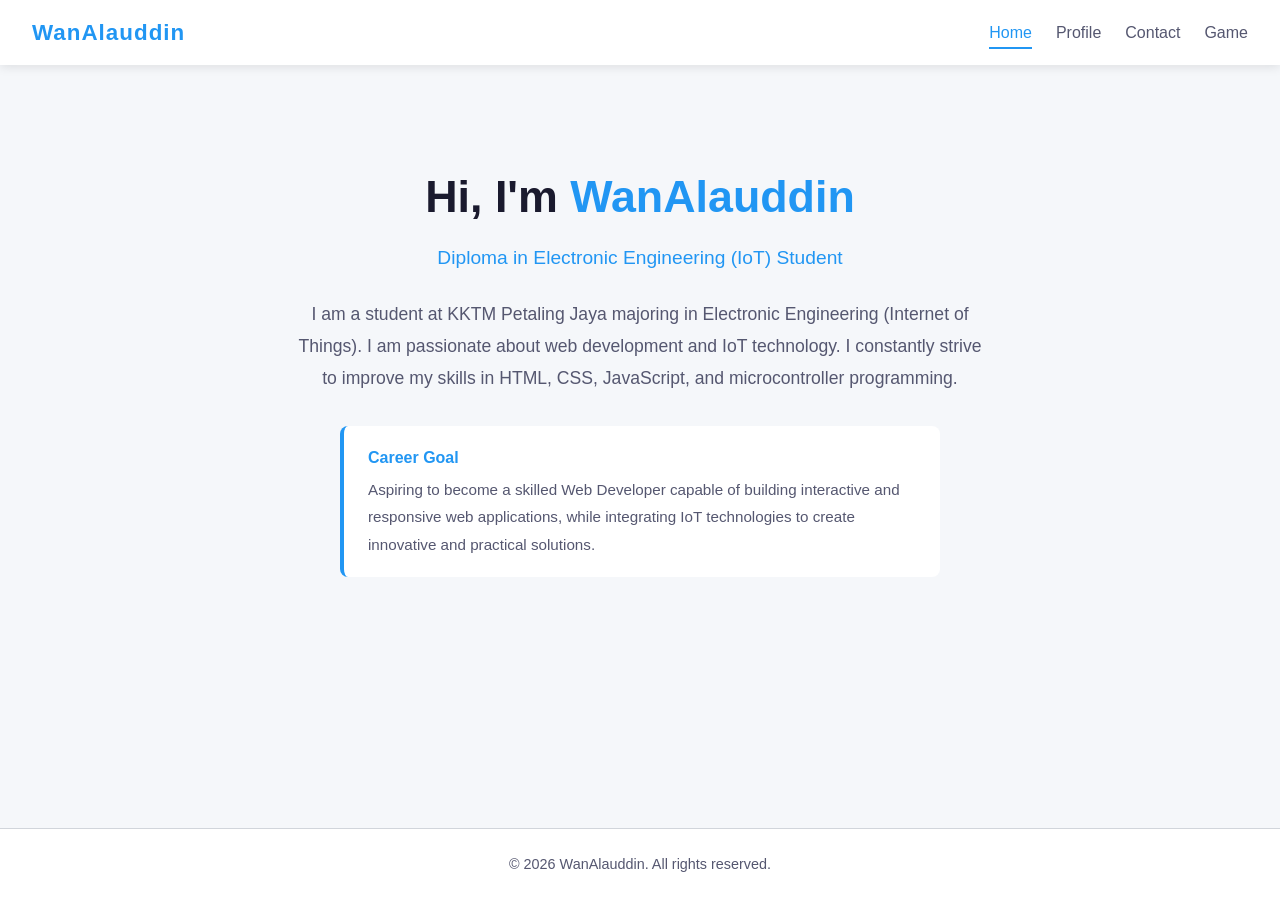
==== index.html @ 8b7ad42e "Initial commit - portfolio website" ====
<!DOCTYPE html>
<html lang="en">
<head>
  <meta charset="UTF-8">
  <meta name="viewport" content="width=device-width, initial-scale=1.0">
  <title>WanAlauddin | Home</title>
  <link rel="stylesheet" href="css/style.css">
</head>
<body>
  <nav class="navbar">
    <div class="nav-logo">
      <a href="index.html">WanAlauddin</a>
    </div>
    <button class="hamburger" aria-label="Toggle navigation">
      <span></span>
      <span></span>
      <span></span>
    </button>
    <ul class="nav-links">
      <li><a href="index.html">Home</a></li>
      <li><a href="profile.html">Profile</a></li>
      <li><a href="contact.html">Contact</a></li>
      <li><a href="game.html">Game</a></li>
    </ul>
  </nav>

  <main class="container">
    <section class="hero">
      <h1>Hi, I'm <span>WanAlauddin</span></h1>
      <p class="subtitle">Diploma in Electronic Engineering (IoT) Student</p>
      <p>
        I am a student at KKTM Petaling Jaya majoring in Electronic Engineering (Internet of Things).
        I am passionate about web development and IoT technology. I constantly strive to improve
        my skills in HTML, CSS, JavaScript, and microcontroller programming.
      </p>
      <div class="career-goal">
        <h3>Career Goal</h3>
        <p>
          Aspiring to become a skilled Web Developer capable of building interactive and
          responsive web applications, while integrating IoT technologies to create innovative
          and practical solutions.
        </p>
      </div>
    </section>
  </main>

  <footer>
    <p>&copy; 2026 WanAlauddin. All rights reserved.</p>
  </footer>

  <script src="js/main.js"></script>
</body>
</html>
---- css/style.css ----
:root {
  --bg-primary: #f5f7fa;
  --bg-secondary: #e8ecf1;
  --bg-card: #ffffff;
  --text-primary: #1a1a2e;
  --text-secondary: #555770;
  --accent: #2196f3;
  --accent-hover: #1976d2;
  --success: #4caf50;
  --error: #e53935;
  --border: #d1d5db;
  --nav-bg: #ffffff;
  --shadow: 0 2px 10px rgba(0, 0, 0, 0.1);
}

* {
  margin: 0;
  padding: 0;
  box-sizing: border-box;
}

html {
  scroll-behavior: smooth;
}

body {
  font-family: 'Segoe UI', Tahoma, Geneva, Verdana, sans-serif;
  background-color: var(--bg-primary);
  color: var(--text-primary);
  line-height: 1.6;
  min-height: 100vh;
  display: flex;
  flex-direction: column;
}

/* ========== NAVBAR ========== */
.navbar {
  background-color: var(--nav-bg);
  padding: 0 2rem;
  display: flex;
  justify-content: space-between;
  align-items: center;
  height: 65px;
  position: sticky;
  top: 0;
  z-index: 1000;
  box-shadow: var(--shadow);
}

.nav-logo a {
  color: var(--accent);
  font-size: 1.4rem;
  font-weight: 700;
  text-decoration: none;
  letter-spacing: 1px;
}

.nav-links {
  list-style: none;
  display: flex;
  gap: 1.5rem;
}

.nav-links li a {
  color: var(--text-secondary);
  text-decoration: none;
  font-size: 1rem;
  font-weight: 500;
  padding: 0.5rem 0;
  transition: color 0.3s ease;
  position: relative;
}

.nav-links li a::after {
  content: '';
  position: absolute;
  bottom: 0;
  left: 0;
  width: 0;
  height: 2px;
  background-color: var(--accent);
  transition: width 0.3s ease;
}

.nav-links li a:hover,
.nav-links li a.active {
  color: var(--accent);
}

.nav-links li a:hover::after,
.nav-links li a.active::after {
  width: 100%;
}

.hamburger {
  display: none;
  flex-direction: column;
  cursor: pointer;
  background: none;
  border: none;
  padding: 5px;
}

.hamburger span {
  display: block;
  width: 25px;
  height: 3px;
  background-color: var(--text-primary);
  margin: 3px 0;
  border-radius: 3px;
  transition: all 0.3s ease;
}

/* ========== MAIN CONTENT ========== */
.container {
  max-width: 1100px;
  margin: 0 auto;
  padding: 2rem;
  flex: 1;
}

.section-title {
  font-size: 2rem;
  font-weight: 700;
  margin-bottom: 2rem;
  color: var(--accent);
  text-align: center;
  position: relative;
}

.section-title::after {
  content: '';
  display: block;
  width: 60px;
  height: 3px;
  background-color: var(--accent);
  margin: 0.5rem auto 0;
}

/* ========== HERO SECTION (Home) ========== */
.hero {
  text-align: center;
  padding: 4rem 0;
}

.hero h1 {
  font-size: 2.8rem;
  font-weight: 700;
  margin-bottom: 0.5rem;
  color: var(--text-primary);
}

.hero h1 span {
  color: var(--accent);
}

.hero .subtitle {
  font-size: 1.2rem;
  color: var(--accent);
  margin-bottom: 1.5rem;
  font-weight: 500;
}

.hero p {
  font-size: 1.1rem;
  color: var(--text-secondary);
  max-width: 700px;
  margin: 0 auto 2rem;
  line-height: 1.8;
}

.hero .career-goal {
  background-color: var(--bg-card);
  border-left: 4px solid var(--accent);
  padding: 1.2rem 1.5rem;
  border-radius: 8px;
  max-width: 600px;
  margin: 0 auto;
  text-align: left;
}

.hero .career-goal h3 {
  color: var(--accent);
  margin-bottom: 0.3rem;
  font-size: 1rem;
}

.hero .career-goal p {
  font-size: 0.95rem;
  margin: 0;
}

/* ========== PROFILE PAGE ========== */
.card {
  background-color: var(--bg-card);
  border-radius: 12px;
  padding: 2rem;
  margin-bottom: 2rem;
  border: 1px solid var(--border);
}

.card h2 {
  color: var(--accent);
  margin-bottom: 1rem;
  font-size: 1.3rem;
}

.card p {
  color: var(--text-secondary);
  line-height: 1.8;
}

/* Table styling */
.profile-table {
  width: 100%;
  border-collapse: collapse;
  margin-top: 0.5rem;
}

.profile-table th,
.profile-table td {
  padding: 0.8rem 1rem;
  text-align: left;
  border-bottom: 1px solid var(--border);
}

.profile-table th {
  background-color: var(--bg-secondary);
  color: var(--accent);
  font-weight: 600;
}

.profile-table td {
  color: var(--text-secondary);
}

.profile-table tr:hover td {
  background-color: rgba(79, 195, 247, 0.05);
}

/* Skills bars */
.skill-item {
  margin-bottom: 1rem;
}

.skill-item .skill-name {
  display: flex;
  justify-content: space-between;
  margin-bottom: 0.3rem;
  color: var(--text-secondary);
  font-size: 0.95rem;
}

.skill-bar {
  width: 100%;
  height: 10px;
  background-color: var(--bg-secondary);
  border-radius: 5px;
  overflow: hidden;
}

.skill-bar .fill {
  height: 100%;
  background: linear-gradient(90deg, var(--accent), var(--accent-hover));
  border-radius: 5px;
  transition: width 1s ease;
}

/* Achievements */
.achievement-item {
  display: flex;
  align-items: flex-start;
  gap: 1rem;
  margin-bottom: 1rem;
  padding: 1rem;
  background-color: var(--bg-secondary);
  border-radius: 8px;
}

.achievement-item .icon {
  background-color: var(--accent);
  color: var(--bg-primary);
  width: 36px;
  height: 36px;
  border-radius: 50%;
  display: flex;
  align-items: center;
  justify-content: center;
  font-weight: 700;
  flex-shrink: 0;
}

.achievement-item p {
  color: var(--text-secondary);
  line-height: 1.6;
}

/* ========== CONTACT FORM ========== */
.contact-form {
  max-width: 600px;
  margin: 0 auto;
  background-color: var(--bg-card);
  padding: 2.5rem;
  border-radius: 12px;
  border: 1px solid var(--border);
}

.form-group {
  margin-bottom: 1.5rem;
}

.form-group label {
  display: block;
  margin-bottom: 0.5rem;
  color: var(--text-secondary);
  font-weight: 500;
  font-size: 0.95rem;
}

.form-group label.required::after {
  content: ' *';
  color: var(--error);
}

.form-group input,
.form-group select {
  width: 100%;
  padding: 0.8rem 1rem;
  background-color: var(--bg-secondary);
  border: 1px solid var(--border);
  border-radius: 8px;
  color: var(--text-primary);
  font-size: 1rem;
  transition: border-color 0.3s ease;
  outline: none;
}

.form-group input:focus,
.form-group select:focus {
  border-color: var(--accent);
}

.form-group input.error,
.form-group select.error {
  border-color: var(--error);
}

.form-group .error-message {
  color: var(--error);
  font-size: 0.85rem;
  margin-top: 0.3rem;
  display: none;
}

.form-group .error-message.show {
  display: block;
}

.form-group input[type="file"] {
  padding: 0.6rem;
  background-color: var(--bg-secondary);
}

.form-group input[type="file"]::file-selector-button {
  background-color: var(--accent);
  color: var(--bg-primary);
  border: none;
  padding: 0.4rem 1rem;
  border-radius: 5px;
  cursor: pointer;
  font-weight: 600;
  transition: background-color 0.3s ease;
}

.form-group input[type="file"]::file-selector-button:hover {
  background-color: var(--accent-hover);
}

.radio-group {
  display: flex;
  gap: 1.5rem;
  padding-top: 0.3rem;
}

.radio-group label {
  display: inline;
  color: var(--text-secondary);
  font-weight: 400;
}

.radio-group input[type="radio"] {
  width: auto;
  margin-right: 0.3rem;
  accent-color: var(--accent);
}

.checkbox-group {
  display: flex;
  align-items: flex-start;
  gap: 0.5rem;
}

.checkbox-group input[type="checkbox"] {
  width: auto;
  margin-top: 0.3rem;
  accent-color: var(--accent);
}

.checkbox-group label {
  display: inline;
  font-weight: 400;
  font-size: 0.9rem;
}

.btn {
  background-color: var(--accent);
  color: var(--bg-primary);
  border: none;
  padding: 0.8rem 2rem;
  font-size: 1rem;
  font-weight: 600;
  border-radius: 8px;
  cursor: pointer;
  transition: background-color 0.3s ease, transform 0.2s ease;
  width: 100%;
}

.btn:hover {
  background-color: var(--accent-hover);
  transform: translateY(-1px);
}

.btn:active {
  transform: translateY(0);
}

.success-message {
  display: none;
  text-align: center;
  padding: 2rem;
  background-color: var(--bg-card);
  border: 1px solid var(--success);
  border-radius: 12px;
  margin-top: 1rem;
}

.success-message.show {
  display: block;
}

.success-message h3 {
  color: var(--success);
  margin-bottom: 0.5rem;
}

.success-message p {
  color: var(--text-secondary);
}

/* ========== GAME PAGE ========== */
.game-area {
  text-align: center;
  padding: 2rem 0;
}

.game-area .instructions {
  color: var(--text-secondary);
  margin-bottom: 2rem;
  font-size: 1rem;
}

.reaction-box {
  width: 280px;
  height: 280px;
  margin: 0 auto 2rem;
  border-radius: 16px;
  display: flex;
  align-items: center;
  justify-content: center;
  cursor: pointer;
  font-size: 1.3rem;
  font-weight: 600;
  transition: background-color 0.1s ease;
  user-select: none;
  border: 2px solid var(--border);
}

.reaction-box.waiting {
  background-color: #c62828;
  color: #ffffff;
}

.reaction-box.ready {
  background-color: #2e7d32;
  color: #ffffff;
  animation: pulse 0.8s infinite;
}

.reaction-box.early {
  background-color: #f57f17;
  color: #ffffff;
}

@keyframes pulse {
  0%, 100% { transform: scale(1); }
  50% { transform: scale(1.03); }
}

.game-stats {
  display: flex;
  justify-content: center;
  gap: 2rem;
  margin-bottom: 2rem;
  flex-wrap: wrap;
}

.stat-card {
  background-color: var(--bg-card);
  padding: 1rem 1.5rem;
  border-radius: 10px;
  border: 1px solid var(--border);
  min-width: 140px;
}

.stat-card .label {
  color: var(--text-secondary);
  font-size: 0.85rem;
  margin-bottom: 0.3rem;
}

.stat-card .value {
  color: var(--accent);
  font-size: 1.4rem;
  font-weight: 700;
}

.game-btn {
  background-color: var(--accent);
  color: var(--bg-primary);
  border: none;
  padding: 0.8rem 2.5rem;
  font-size: 1rem;
  font-weight: 600;
  border-radius: 8px;
  cursor: pointer;
  transition: background-color 0.3s ease;
}

.game-btn:hover {
  background-color: var(--accent-hover);
}

/* ========== FOOTER ========== */
footer {
  text-align: center;
  padding: 1.5rem;
  background-color: var(--nav-bg);
  color: var(--text-secondary);
  font-size: 0.9rem;
  margin-top: auto;
  border-top: 1px solid var(--border);
}

/* ========== RESPONSIVE ========== */
@media (max-width: 768px) {
  .hamburger {
    display: flex;
  }

  .nav-links {
    position: absolute;
    top: 65px;
    left: 0;
    right: 0;
    background-color: var(--nav-bg);
    flex-direction: column;
    padding: 1rem 0;
    gap: 0;
    display: none;
    box-shadow: var(--shadow);
    border-top: 1px solid var(--border);
  }

  .nav-links.active {
    display: flex;
  }

  .nav-links li {
    text-align: center;
  }

  .nav-links li a {
    display: block;
    padding: 0.8rem 2rem;
  }

  .nav-links li a::after {
    display: none;
  }

  .nav-links li a:hover,
  .nav-links li a.active {
    background-color: rgba(79, 195, 247, 0.1);
  }

  .container {
    padding: 1rem;
  }

  .hero h1 {
    font-size: 2rem;
  }

  .hero .subtitle {
    font-size: 1rem;
  }

  .hero p {
    font-size: 0.95rem;
  }

  .section-title {
    font-size: 1.5rem;
  }

  .contact-form {
    padding: 1.5rem;
  }

  .reaction-box {
    width: 200px;
    height: 200px;
    font-size: 1rem;
  }

  .game-stats {
    gap: 1rem;
  }

  .stat-card {
    min-width: 110px;
    padding: 0.8rem 1rem;
  }

  .profile-table th,
  .profile-table td {
    padding: 0.5rem;
    font-size: 0.85rem;
  }

  .card {
    padding: 1.2rem;
  }

  .achievement-item {
    flex-direction: column;
  }
}

@media (max-width: 480px) {
  .hero h1 {
    font-size: 1.6rem;
  }

  .reaction-box {
    width: 160px;
    height: 160px;
    font-size: 0.9rem;
  }

  .radio-group {
    flex-direction: column;
    gap: 0.5rem;
  }
}
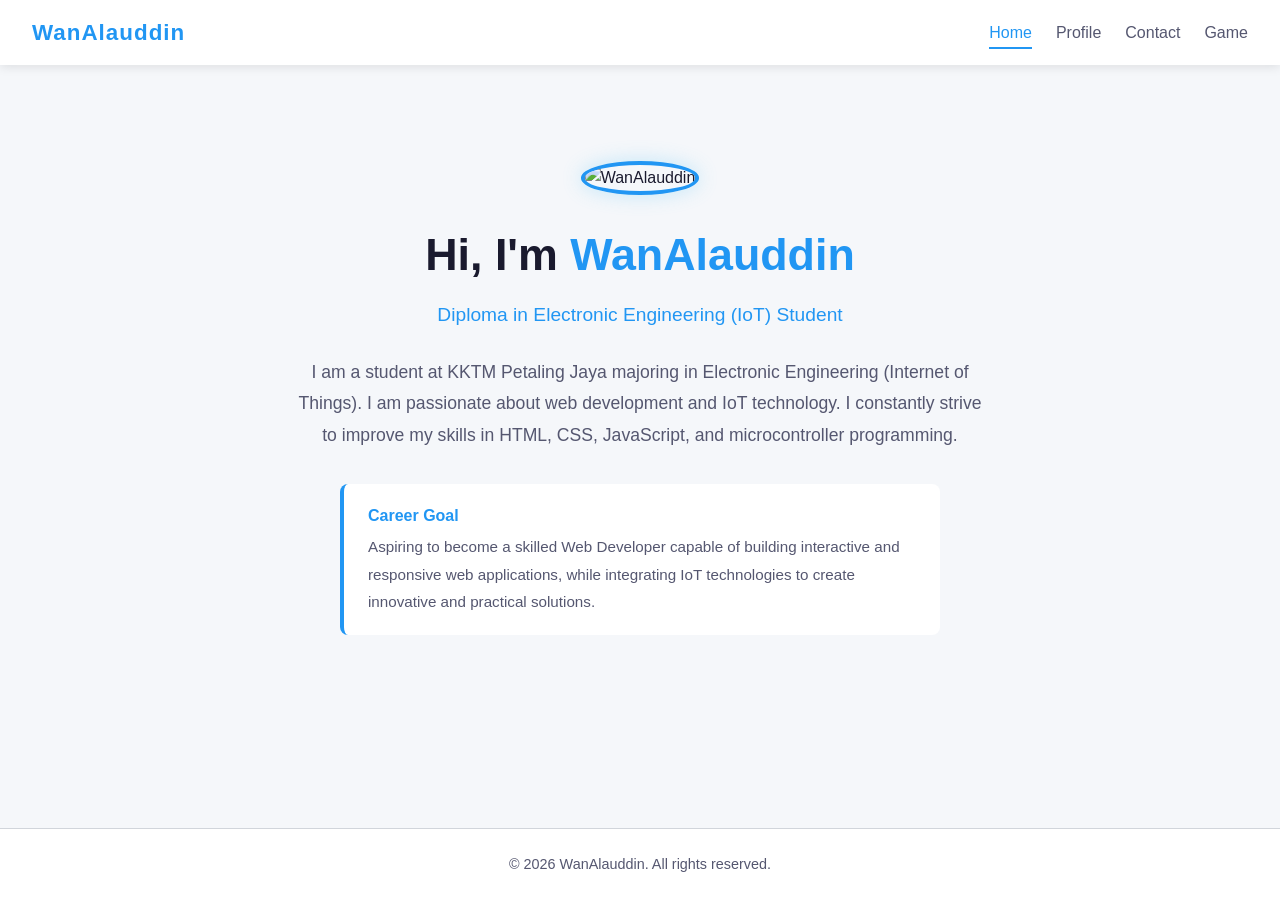
==== commit cc3cc9ad: "Add profile image placeholder in hero section" ====
--- a/index.html
+++ b/index.html
@@ -26,6 +26,9 @@
 
   <main class="container">
     <section class="hero">
+      <div class="profile-img-wrapper">
+        <img src="images/profile.jpg" alt="WanAlauddin" class="profile-img">
+      </div>
       <h1>Hi, I'm <span>WanAlauddin</span></h1>
       <p class="subtitle">Diploma in Electronic Engineering (IoT) Student</p>
       <p>
--- a/css/style.css
+++ b/css/style.css
@@ -143,6 +143,19 @@
   padding: 4rem 0;
 }
 
+.profile-img-wrapper {
+  margin-bottom: 1.5rem;
+}
+
+.profile-img {
+  width: 180px;
+  height: 180px;
+  border-radius: 50%;
+  object-fit: cover;
+  border: 4px solid var(--accent);
+  box-shadow: 0 0 20px rgba(79, 195, 247, 0.3);
+}
+
 .hero h1 {
   font-size: 2.8rem;
   font-weight: 700;
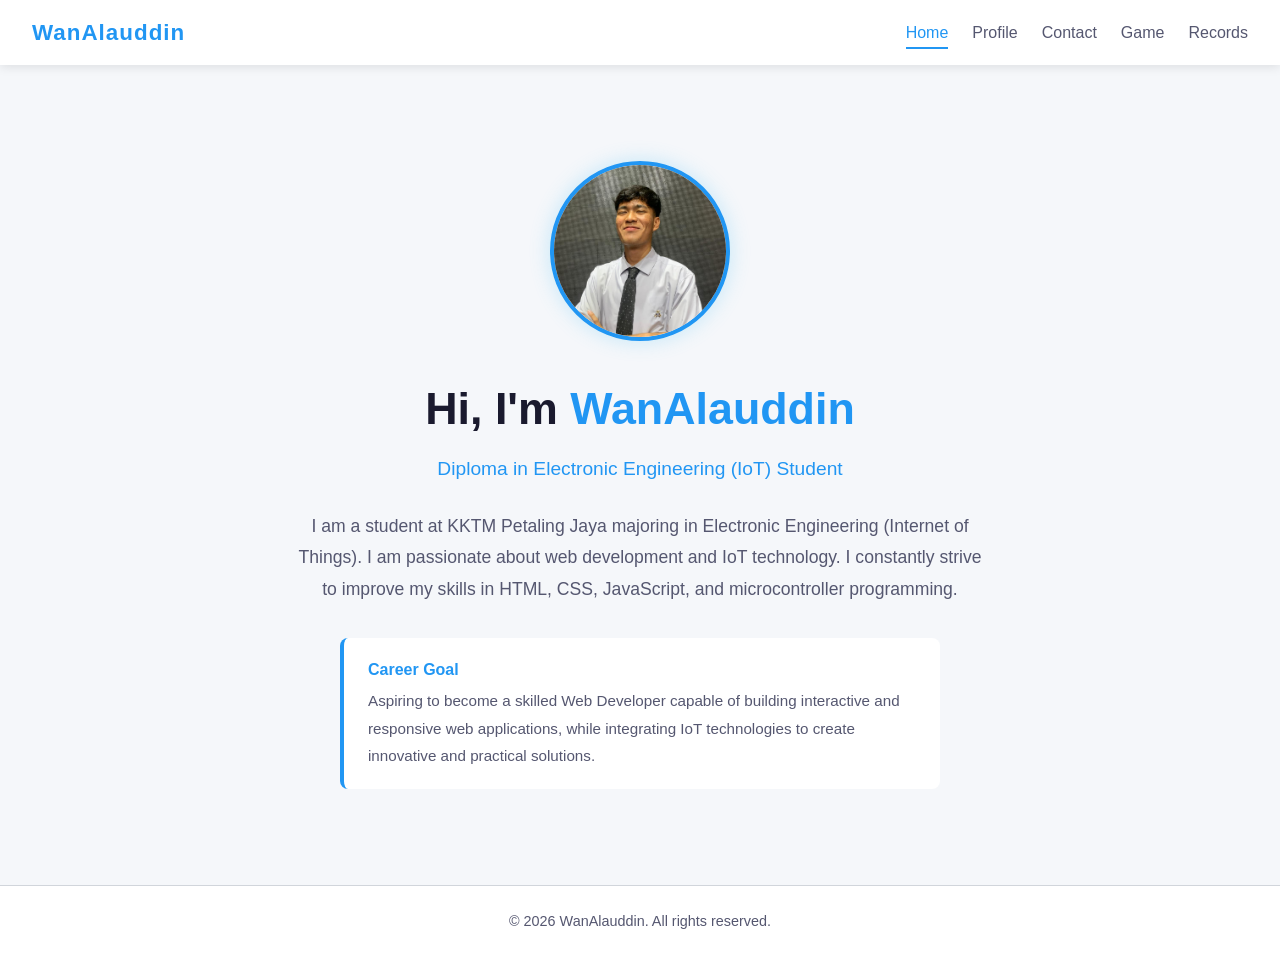
==== commit 8b00a6d0: "Add Records page to view form submissions from localStorage" ====
--- a/index.html
+++ b/index.html
@@ -21,6 +21,7 @@
       <li><a href="profile.html">Profile</a></li>
       <li><a href="contact.html">Contact</a></li>
       <li><a href="game.html">Game</a></li>
+      <li><a href="records.html">Records</a></li>
     </ul>
   </nav>
 
--- a/css/style.css
+++ b/css/style.css
@@ -563,6 +563,44 @@
   background-color: var(--accent-hover);
 }
 
+/* ========== RECORDS PAGE ========== */
+.records-table {
+  width: 100%;
+  border-collapse: collapse;
+  margin-top: 0.5rem;
+  background-color: var(--bg-card);
+  border-radius: 12px;
+  overflow: hidden;
+  border: 1px solid var(--border);
+}
+
+.records-table th,
+.records-table td {
+  padding: 0.8rem 1rem;
+  text-align: left;
+  border-bottom: 1px solid var(--border);
+  font-size: 0.9rem;
+}
+
+.records-table th {
+  background-color: var(--bg-secondary);
+  color: var(--accent);
+  font-weight: 600;
+  white-space: nowrap;
+}
+
+.records-table td {
+  color: var(--text-secondary);
+}
+
+.records-table tr:hover td {
+  background-color: rgba(79, 195, 247, 0.05);
+}
+
+.records-table tr:last-child td {
+  border-bottom: none;
+}
+
 /* ========== FOOTER ========== */
 footer {
   text-align: center;
